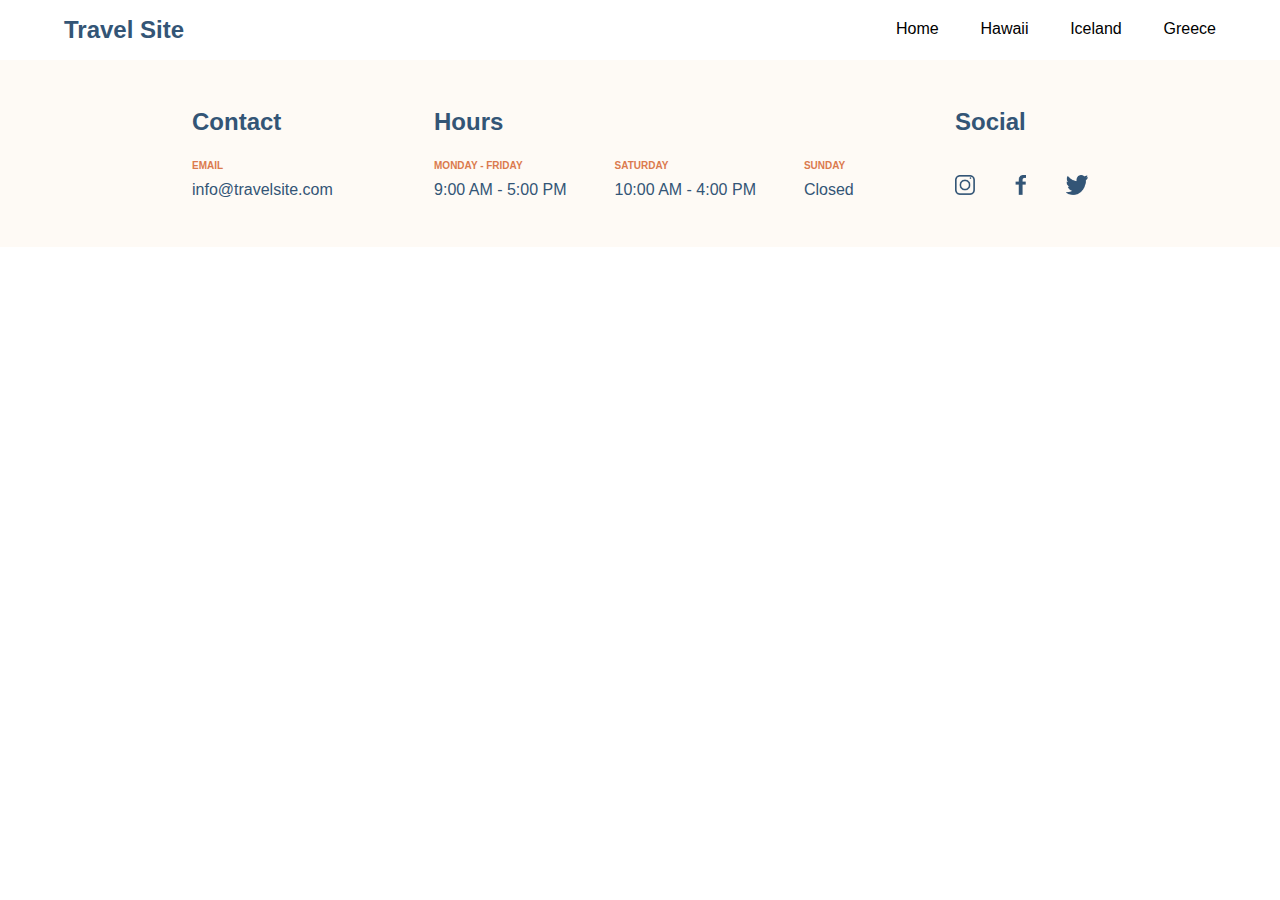
==== pages/get-started.html @ a56f36c6 "add animation to index.html" ====
<!DOCTYPE html>
<html lang="en">
<head>
    <meta charset="UTF-8">
    <meta http-equiv="X-UA-Compatible" content="IE=edge">
    <meta name="viewport" content="width=device-width, initial-scale=1.0">
    <title>Get Started</title>
    <link rel="stylesheet" href="../css/global.css">
    <link rel="stylesheet" href="../css/destinationis.css">
</head>
<body>
    <header>
        <a href="../index.html">
            <h2>Travel Site</h2>
        </a>
        <nav>
            <ul>
                <li>
                    <a href="../index.html">Home</a>
                </li>
                <li>
                    <a href="./hawaii.html">Hawaii</a>
                </li>
                <li>
                    <a href="./iceland.html">Iceland</a>
                </li>
                <li>
                    <a href="./greece.html">Greece</a>
                </li>
            </ul>
        </nav>
    </header>
    <main>

    </main>
    <footer>
        <section>
            <h2>Contact</h2>
            <div>
                <h4>Email</h4>
                <a href="mailto:info@travelsite.com?subject=Travel&body=Travel">
                    info@travelsite.com
                </a>
            </div>
        </section>
        <section>
            <h2>Hours</h2>
            <div>
                <div>
                    <h4>Monday - Friday</h4>
                    <p>9:00 AM - 5:00 PM</p>
                </div>
                <div>
                    <h4>Saturday</h4>
                    <p>10:00 AM - 4:00 PM</p>
                </div>
                <div>
                    <h4>Sunday</h4>
                    <p>Closed</p>
                </div>
            </div>
        </section>
        <section>
            <h2>Social</h2>
            <div>
                <a href="https://www.instagram.com/" target="_blank">
                    <img src="../assets/icons/icon-instagram.png" alt="instagram icon">
                </a>
                <a href="https://www.facebook.com/" target="_blank">
                    <img src="../assets/icons/icon-facebook.png" alt="facebook icon">
                </a>
                <a href="https://twitter.com/" target="_blank">
                    <img src="../assets/icons/icon-twitter.png" alt="twitter icon">
                </a>
            </div>
        </section>
    </footer>
</body>
</html>
---- css/global.css ----
* {
  margin: 0;
  font-family: "Verdana", sans-serif;
}

h2 {
  color: #335576;
}

h4 {
  color: #DB7A4E;
  text-transform: uppercase;
}

a {
  text-decoration: none;
  color: black;
}

p {
  color: #335576;
}

ul {
  list-style: none;
}

header {
  z-index: 1;
  position: -webkit-sticky;
  position: sticky;
  top: 0;
  width: 100vw;
  box-sizing: border-box;
  padding: 0 5vw;
  background-color: rgba(255, 255, 255, 0.8);
  display: flex;
}
@media only screen and (min-width: 700px) {
  header {
    justify-content: space-between;
    align-items: center;
    height: 60px;
  }
}
@media only screen and (max-width: 700px) {
  header {
    flex-direction: column;
    justify-content: center;
    align-items: flex-start;
    row-gap: 10px;
    height: 100px;
  }
}
header h2 {
  white-space: nowrap;
}
header ul {
  width: 20em;
  padding: 0;
  display: flex;
  flex-wrap: wrap;
  justify-content: space-between;
}
header ul li {
  padding: 0.5vh 0;
  text-align: center;
  border-bottom: 3px solid rgba(255, 255, 255, 0);
  transition: border 200ms ease-out;
}
header ul li:hover {
  border-bottom: 3px solid rgba(219, 122, 78, 0.6);
}
header ul li.highlight {
  border-bottom: 3px solid #DB7A4E;
}

footer {
  background-color: #FEFAF5;
  display: flex;
  flex-wrap: wrap;
  row-gap: 2em;
  -moz-column-gap: 3em;
       column-gap: 3em;
  padding: 3em 15vw;
}
@media only screen and (min-width: 1250px) {
  footer {
    justify-content: space-between;
  }
}
@media only screen and (max-width: 1250px) {
  footer {
    justify-content: flex-start;
  }
}
@media only screen and (max-width: 700px) {
  footer {
    flex-direction: column;
  }
}
footer h2 {
  padding-bottom: 1em;
}
footer h4 {
  font-size: 10px;
  padding-bottom: 1em;
}
footer a {
  color: #335576;
}
footer section {
  max-width: 500px;
  display: flex;
  flex-direction: column;
  justify-content: space-between;
}
footer section:not(:first-child) > div {
  display: flex;
  flex-wrap: wrap;
  justify-content: flex-start;
  -moz-column-gap: 3em;
       column-gap: 3em;
  row-gap: 1em;
}
@media only screen and (max-width: 700px) {
  footer section:nth-child(2) > div {
    flex-direction: column;
  }
}
footer section:nth-child(3) > div {
  -moz-column-gap: 2.5em;
       column-gap: 2.5em;
}
footer section img {
  height: 20px;
}/*# sourceMappingURL=global.css.map */
---- css/destinationis.css ----
main {
  background-repeat: no-repeat;
  background-size: cover;
  background-position-y: center;
}
main.hawaii {
  background-image: url(../assets/images/hawaii.jpg);
}
main.iceland {
  background-image: url(../assets/images/iceland.jpg);
}
main.greece {
  background-image: url(../assets/images/greece.jpg);
}
main h1 {
  font-size: 60px;
  color: white;
  padding: 3% 0 3% 5vw;
}
main .container {
  display: flex;
  flex-wrap: wrap;
  row-gap: 25px;
  -moz-column-gap: 50px;
       column-gap: 50px;
  justify-content: center;
  padding-bottom: 8%;
  margin: 0 5%;
}
main .container__card {
  width: 260px;
  height: 380px;
  border-radius: 5px;
  background-color: white;
  box-shadow: 0 4px 4px 0 rgba(0, 0, 0, 0.2);
  display: flex;
  flex-direction: column;
  align-items: center;
}
main .container__card h3 {
  text-align: center;
  border-bottom: 3px solid black;
  width: 90%;
  padding-top: 5%;
  margin-bottom: 5%;
}
main .container__card ul {
  padding: 0;
  width: 100%;
}
main .container__card ul li {
  background-color: #FEFAF5;
  text-align: center;
  width: 90%;
  padding: 1em 0;
  margin: 1em auto;
}/*# sourceMappingURL=destinationis.css.map */
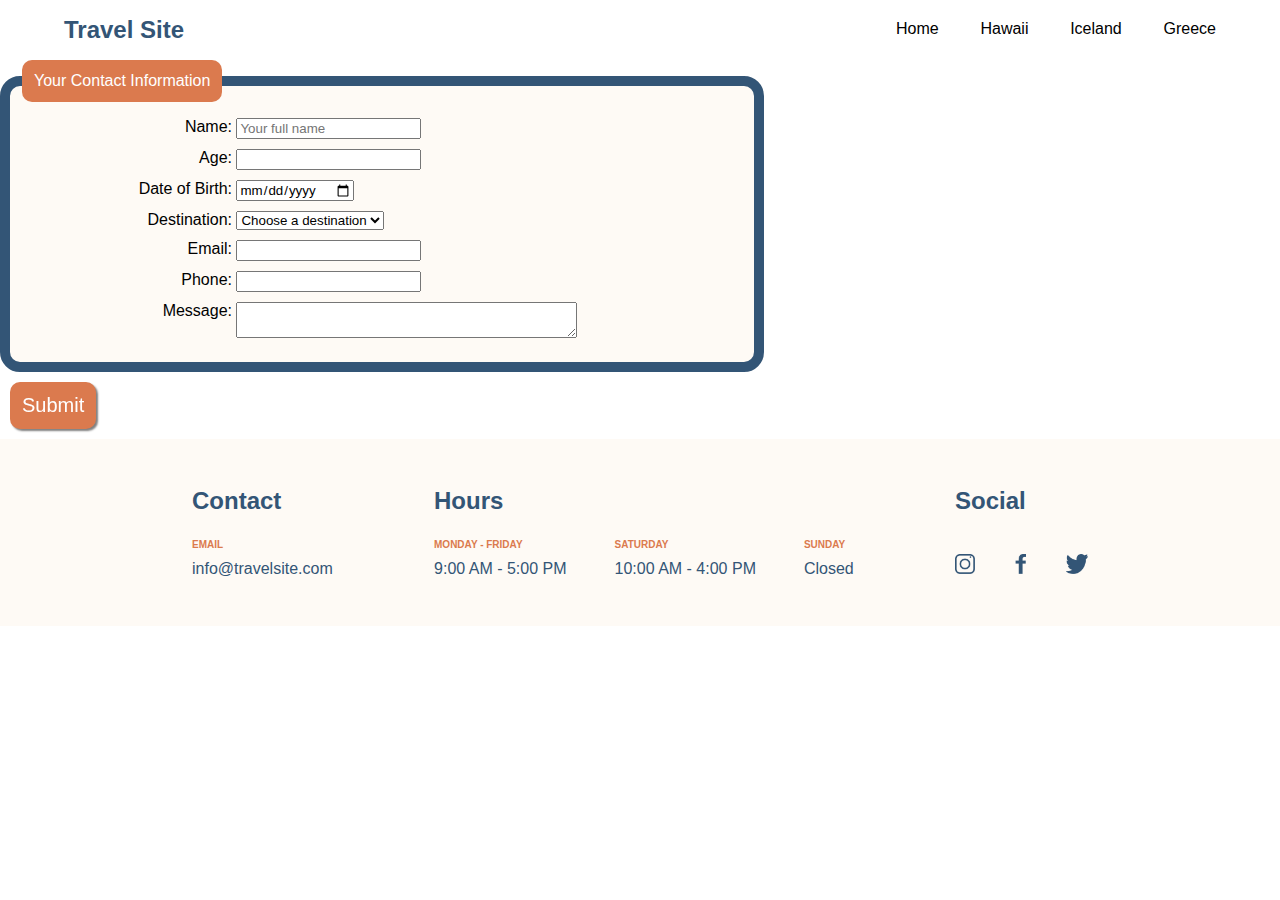
==== commit a3927f20: "get started page" ====
--- a/pages/get-started.html
+++ b/pages/get-started.html
@@ -6,7 +6,7 @@
     <meta name="viewport" content="width=device-width, initial-scale=1.0">
     <title>Get Started</title>
     <link rel="stylesheet" href="../css/global.css">
-    <link rel="stylesheet" href="../css/destinationis.css">
+    <link rel="stylesheet" href="../css/get-started.css">
 </head>
 <body>
     <header>
@@ -31,7 +31,45 @@
         </nav>
     </header>
     <main>
-
+        <fieldset>
+            <legend>Your Contact Information</legend>
+            <div>
+                <label for="name">Name: </label>
+                <input type="text" id="name" name="name" placeholder="Your full name" required>
+            </div>
+            <div>
+                <label for="age">Age: </label>
+                <input type="number" name="age" id="age">
+            </div>
+            <div>
+                <label for="dob">Date of Birth: </label>
+                <input type="date" name="dob" id="dob">
+            </div>
+            <div>
+                <label for="destination">Destination: </label>
+                <select name="destination" id="destination" required>
+                    <option value="">Choose a destination</option>
+                    <option value="hawaii">Hawaii</option>
+                    <option value="iceland">Iceland</option>
+                    <option value="greece">Greece</option>
+                </select>
+            </div>
+            <div>
+                <label for="email">Email: </label>
+                <input type="email" name="email" id="email" required>
+            </div>
+            <div>
+                <label for="phone">Phone: </label>
+                <input type="tel" name="phone" id="phone">
+            </div>
+            <div>
+                <label for="message">Message: </label>
+                <textarea name="message" id="message" cols="40"></textarea>
+            </div>
+        </fieldset>
+        <div>
+            <input type="submit">
+        </div>
     </main>
     <footer>
         <section>
--- a/css/get-started.css
+++ b/css/get-started.css
@@ -0,0 +1,42 @@
+main legend {
+  background: #DB7A4E;
+  border-radius: 10px;
+  color: white;
+  padding: 12px;
+}
+main fieldset {
+  background: #FEFAF5;
+  border: 10px solid #335576;
+  border-radius: 20px;
+  margin-bottom: 10px;
+  width: 720px;
+}
+main div {
+  margin: 10px;
+}
+main label {
+  display: inline-block;
+  text-align: right;
+  vertical-align: top;
+  width: 200px;
+}
+main input[type=submit] {
+  background: #DB7A4E;
+  border-radius: 10px;
+  color: white;
+  font-size: 20px;
+  padding: 12px;
+  border: 0;
+  box-shadow: 2px 2px 2px gray;
+  transition: box-shadow 0.15s, transform 0.15s;
+  touch-action: manipulation;
+  will-change: box-shadow, transform;
+}
+main input[type=submit]:hover {
+  box-shadow: 4px 4px 4px gray;
+  transform: translateX(-2px) translateY(-2px);
+}
+main input[type=submit]:active {
+  box-shadow: 3px 3px 3px rgb(0, 75, 73) inset;
+  transform: translateX(2px) translateY(2px);
+}/*# sourceMappingURL=get-started.css.map */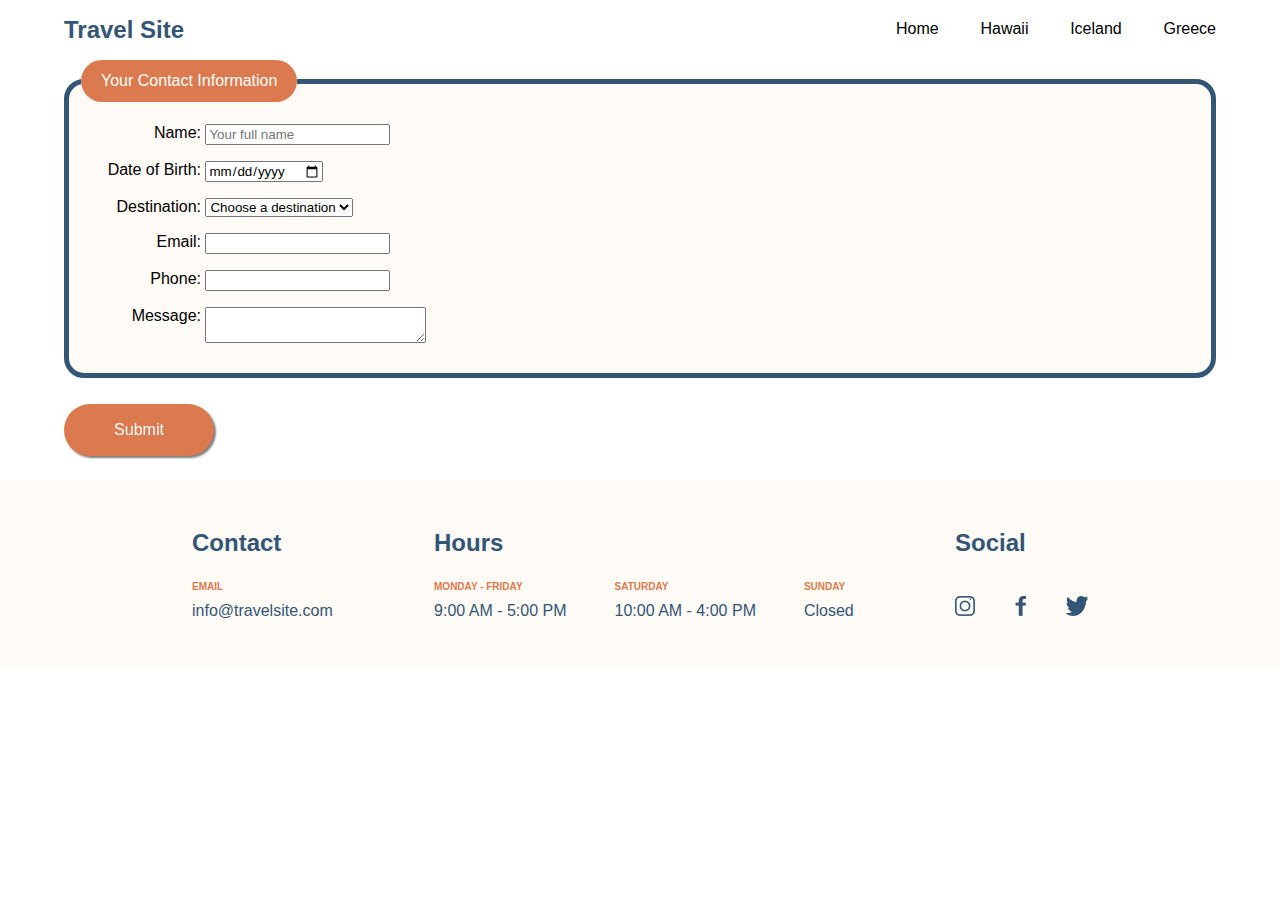
==== commit 39c6b3eb: "get started page adjustment" ====
--- a/pages/get-started.html
+++ b/pages/get-started.html
@@ -38,10 +38,6 @@
                 <input type="text" id="name" name="name" placeholder="Your full name" required>
             </div>
             <div>
-                <label for="age">Age: </label>
-                <input type="number" name="age" id="age">
-            </div>
-            <div>
                 <label for="dob">Date of Birth: </label>
                 <input type="date" name="dob" id="dob">
             </div>
@@ -64,11 +60,11 @@
             </div>
             <div>
                 <label for="message">Message: </label>
-                <textarea name="message" id="message" cols="40"></textarea>
+                <textarea name="message" id="message" cols="25"></textarea>
             </div>
         </fieldset>
         <div>
-            <input type="submit">
+            <input type="submit" class="btn">
         </div>
     </main>
     <footer>
--- a/css/global.css
+++ b/css/global.css
@@ -30,7 +30,6 @@
   position: -webkit-sticky;
   position: sticky;
   top: 0;
-  width: 100vw;
   box-sizing: border-box;
   padding: 0 5vw;
   background-color: rgba(255, 255, 255, 0.8);
@@ -134,4 +133,16 @@
 }
 footer section img {
   height: 20px;
+}
+
+.btn {
+  width: 150px;
+  font-size: 1em;
+  box-sizing: border-box;
+  text-align: center;
+  color: white;
+  background-color: #DB7A4E;
+  padding: 1em;
+  height: 52px;
+  border-radius: 26px;
 }/*# sourceMappingURL=global.css.map */--- a/css/get-started.css
+++ b/css/get-started.css
@@ -1,42 +1,41 @@
-main legend {
-  background: #DB7A4E;
-  border-radius: 10px;
-  color: white;
-  padding: 12px;
-}
 main fieldset {
   background: #FEFAF5;
-  border: 10px solid #335576;
+  border: 5px solid #335576;
   border-radius: 20px;
-  margin-bottom: 10px;
-  width: 720px;
+  margin: 0 5vw 0 5vw;
 }
-main div {
-  margin: 10px;
+main fieldset legend {
+  background: #DB7A4E;
+  border-radius: 24px;
+  color: white;
+  padding: 12px 20px;
 }
-main label {
+main fieldset div {
+  margin: 1em 0;
+}
+main fieldset div label {
   display: inline-block;
   text-align: right;
   vertical-align: top;
-  width: 200px;
+  width: 120px;
+}
+main fieldset div textarea {
+  resize: vertical;
 }
 main input[type=submit] {
-  background: #DB7A4E;
-  border-radius: 10px;
-  color: white;
-  font-size: 20px;
-  padding: 12px;
+  margin: 2%;
+  margin-left: 5vw;
   border: 0;
-  box-shadow: 2px 2px 2px gray;
+  box-shadow: 2px 2px 2px rgba(0, 0, 0, 0.5);
   transition: box-shadow 0.15s, transform 0.15s;
   touch-action: manipulation;
   will-change: box-shadow, transform;
 }
 main input[type=submit]:hover {
-  box-shadow: 4px 4px 4px gray;
+  box-shadow: 4px 4px 4px rgba(0, 0, 0, 0.8);
   transform: translateX(-2px) translateY(-2px);
 }
 main input[type=submit]:active {
-  box-shadow: 3px 3px 3px rgb(0, 75, 73) inset;
+  box-shadow: 3px 3px 3px rgba(0, 0, 0, 0.5) inset;
   transform: translateX(2px) translateY(2px);
 }/*# sourceMappingURL=get-started.css.map */